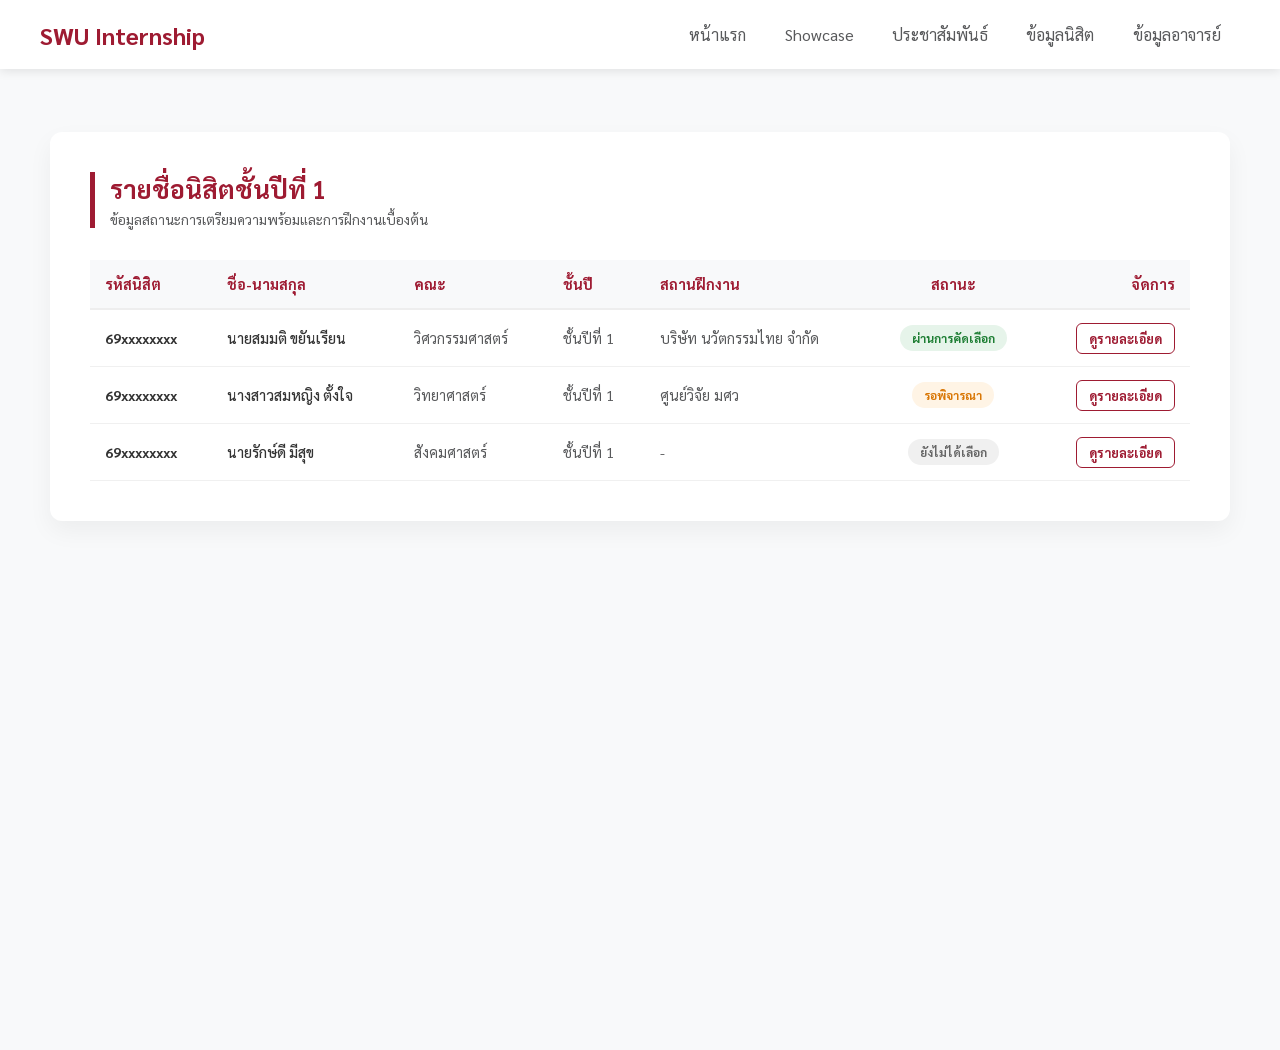
==== std1.html @ 2aab1831 "html update" ====
<!DOCTYPE html>
<html lang="th">
<head>
    <meta charset="UTF-8">
    <meta name="viewport" content="width=device-width, initial-scale=1.0">
    <title>ข้อมูลนิสิตปี 1 - SWU Internship</title>
    <link rel="stylesheet" href="std1.css">
    <link href="https://fonts.googleapis.com/css2?family=Sarabun:wght@300;400;700&display=swap" rel="stylesheet">
</head>
<body>

    <nav class="navbar">
        <div class="nav-container">
            <a href="#" class="nav-logo">SWU Internship</a>
            <ul class="nav-menu">
                <li><a href="index.html">หน้าแรก</a></li>
                <li><a href="showcase.html">Showcase</a></li>
                <li><a href="notify.html">ประชาสัมพันธ์</a></li>
                <li class="dropdown">
                    <a href="javascript:void(0)" class="dropbtn">ข้อมูลนิสิต</a>
                    <div class="dropdown-content">
                        <a href="std1.html">นิสิตชั้นปีที่ 1</a>
                        <a href="std2.html">นิสิตชั้นปีที่ 2</a>
                        <a href="std3.html">นิสิตชั้นปีที่ 3</a>
                        <a href="std4.html">นิสิตชั้นปีที่ 4</a>
                    </div>
                </li>
                <li><a href="teach.html">ข้อมูลอาจารย์</a></li>
            </ul>
        </div>
    </nav>

    <div class="main-content">
        <div class="student-list-container">
            <div class="list-header">
                <h2>รายชื่อนิสิตชั้นปีที่ 1</h2>
                <p>ข้อมูลสถานะการเตรียมความพร้อมและการฝึกงานเบื้องต้น</p>
            </div>

            <div class="table-wrapper">
                <table class="data-table">
                    <thead>
                        <tr>
                            <th>รหัสนิสิต</th>
                            <th>ชื่อ-นามสกุล</th>
                            <th>คณะ</th>
                            <th>ชั้นปี</th>
                            <th>สถานฝึกงาน</th>
                            <th class="text-center">สถานะ</th>
                            <th class="text-right">จัดการ</th>
                        </tr>
                    </thead>
                    <tbody>
                        <tr>
                            <td class="id-col">69xxxxxxxx</td>
                            <td class="name-col">นายสมมติ ขยันเรียน</td>
                            <td>วิศวกรรมศาสตร์</td>
                            <td>ชั้นปีที่ 1</td>
                            <td>บริษัท นวัตกรรมไทย จำกัด</td>
                            <td class="text-center"><span class="badge success">ผ่านการคัดเลือก</span></td>
                            <td class="text-right">
                                <a href="#" class="action-btn view">ดูรายละเอียด</a>
                            </td>
                        </tr>
                        <tr>
                            <td class="id-col">69xxxxxxxx</td>
                            <td class="name-col">นางสาวสมหญิง ตั้งใจ</td>
                            <td>วิทยาศาสตร์</td>
                            <td>ชั้นปีที่ 1</td>
                            <td>ศูนย์วิจัย มศว</td>
                            <td class="text-center"><span class="badge pending">รอพิจารณา</span></td>
                            <td class="text-right">
                                <a href="#" class="action-btn view">ดูรายละเอียด</a>
                            </td>
                        </tr>
                        <tr>
                            <td class="id-col">69xxxxxxxx</td>
                            <td class="name-col">นายรักษ์ดี มีสุข</td>
                            <td>สังคมศาสตร์</td>
                            <td>ชั้นปีที่ 1</td>
                            <td>-</td>
                            <td class="text-center"><span class="badge gray">ยังไม่ได้เลือก</span></td>
                            <td class="text-right">
                                <a href="#" class="action-btn view">ดูรายละเอียด</a>
                            </td>
                        </tr>
                    </tbody>
                </table>
            </div>
        </div>
    </div>

</body>
</html>
---- std1.css ----
/* การตั้งค่า Font และรากฐานของระบบ */
:root {
    --swu-red: #9e1b32;
    --swu-dark: #7a1526;
    --swu-gray: #58595b;
    --light-gray: #f8f9fa;
    --white: #ffffff;
}

body {
    font-family: 'Sarabun', sans-serif;
    margin: 0;
    padding: 0;
    background-color: var(--light-gray);
}


/* --- Navigation Bar Style --- */
.navbar {
    background-color: var(--white);
    box-shadow: 0 2px 10px rgba(0,0,0,0.1);
    position: fixed;
    top: 0;
    width: 100%;
    z-index: 1000;
}

.nav-container {
    display: flex;
    justify-content: space-between;
    align-items: center;
    max-width: 1200px;
    margin: 0 auto;
    padding: 0.5rem 2rem;
}

.nav-logo {
    color: var(--swu-red);
    font-size: 1.5rem;
    font-weight: bold;
    text-decoration: none;
}

.nav-menu {
    list-style: none;
    display: flex;
    margin: 0;
    padding: 0;
}

.nav-menu li {
    position: relative;
}

.nav-menu a {
    display: block;
    padding: 1rem 1.2rem;
    color: var(--swu-gray);
    text-decoration: none;
    transition: color 0.3s;
}

.nav-menu a:hover {
    color: var(--swu-red);
}

/* Dropdown Custom Style */
.dropdown-content {
    display: none;
    position: absolute;
    background-color: var(--white);
    min-width: 160px;
    box-shadow: 0 8px 16px rgba(0,0,0,0.1);
    border-radius: 4px;
    z-index: 1;
}

.dropdown-content a {
    color: var(--swu-gray);
    padding: 12px 16px;
    font-size: 0.9rem;
}

.dropdown-content a:hover {
    background-color: var(--light-gray);
    color: var(--swu-red);
}

.dropdown:hover .dropdown-content {
    display: block;
}
/* --- Student Table Style --- */

.student-list-container {
    max-width: 1100px;
    width: 95%;
    margin: 2rem auto;
    background-color: var(--white);
    padding: 2.5rem;
    border-radius: 12px; /* ล้อกับหน้า Login */
    box-shadow: 0 10px 25px rgba(0,0,0,0.05);
}

.list-header {
    margin-bottom: 2rem;
    border-left: 5px solid var(--swu-red);
    padding-left: 15px;
}

.list-header h2 {
    font-size: 1.6rem;
    color: var(--swu-red);
    margin: 0;
}

.list-header p {
    color: var(--swu-gray);
    font-size: 0.85rem;
    margin-top: 5px;
}

/* Table Design */
.table-wrapper {
    overflow-x: auto;
}

.data-table {
    width: 100%;
    border-collapse: collapse;
    font-size: 0.9rem; /* เท่ากับขนาดตัวหนังสือหน้า Login */
    color: var(--swu-gray);
}

.data-table thead tr {
    background-color: var(--light-gray);
}

.data-table th {
    padding: 15px;
    text-align: left;
    font-weight: bold;
    color: var(--swu-red);
    border-bottom: 2px solid #eee;
}

.data-table td {
    padding: 15px;
    border-bottom: 1px solid #f0f0f0;
    vertical-align: middle;
}

.data-table tbody tr:hover {
    background-color: rgba(158, 27, 50, 0.02);
    transition: 0.2s;
}

/* ID & Name Styling */
.id-col { font-weight: bold; color: #333; }
.name-col { font-weight: 500; color: #333; }

/* Status Badges */
.badge {
    padding: 5px 12px;
    border-radius: 50px;
    font-size: 0.75rem;
    font-weight: bold;
    display: inline-block;
}

.badge.success { background-color: #e6f4ea; color: #1e7e34; }
.badge.pending { background-color: #fff4e5; color: #d97706; }
.badge.gray { background-color: #f0f0f0; color: #666; }

/* Action Buttons */
.action-btn {
    text-decoration: none;
    font-weight: bold;
    font-size: 0.8rem;
    padding: 6px 12px;
    border-radius: 6px;
    border: 1px solid var(--swu-red);
    color: var(--swu-red);
    transition: 0.3s;
}

.action-btn:hover {
    background-color: var(--swu-red);
    color: var(--white);
}

/* Utilities */
.text-center { text-align: center !important; }
.text-right { text-align: right !important; }

/* ปรับปรุงช่องว่างเนื้อหา */
.main-content {
    min-height: 100vh;
    padding-top: 100px; /* เว้นระยะจาก Navbar */
    padding-bottom: 50px;
}
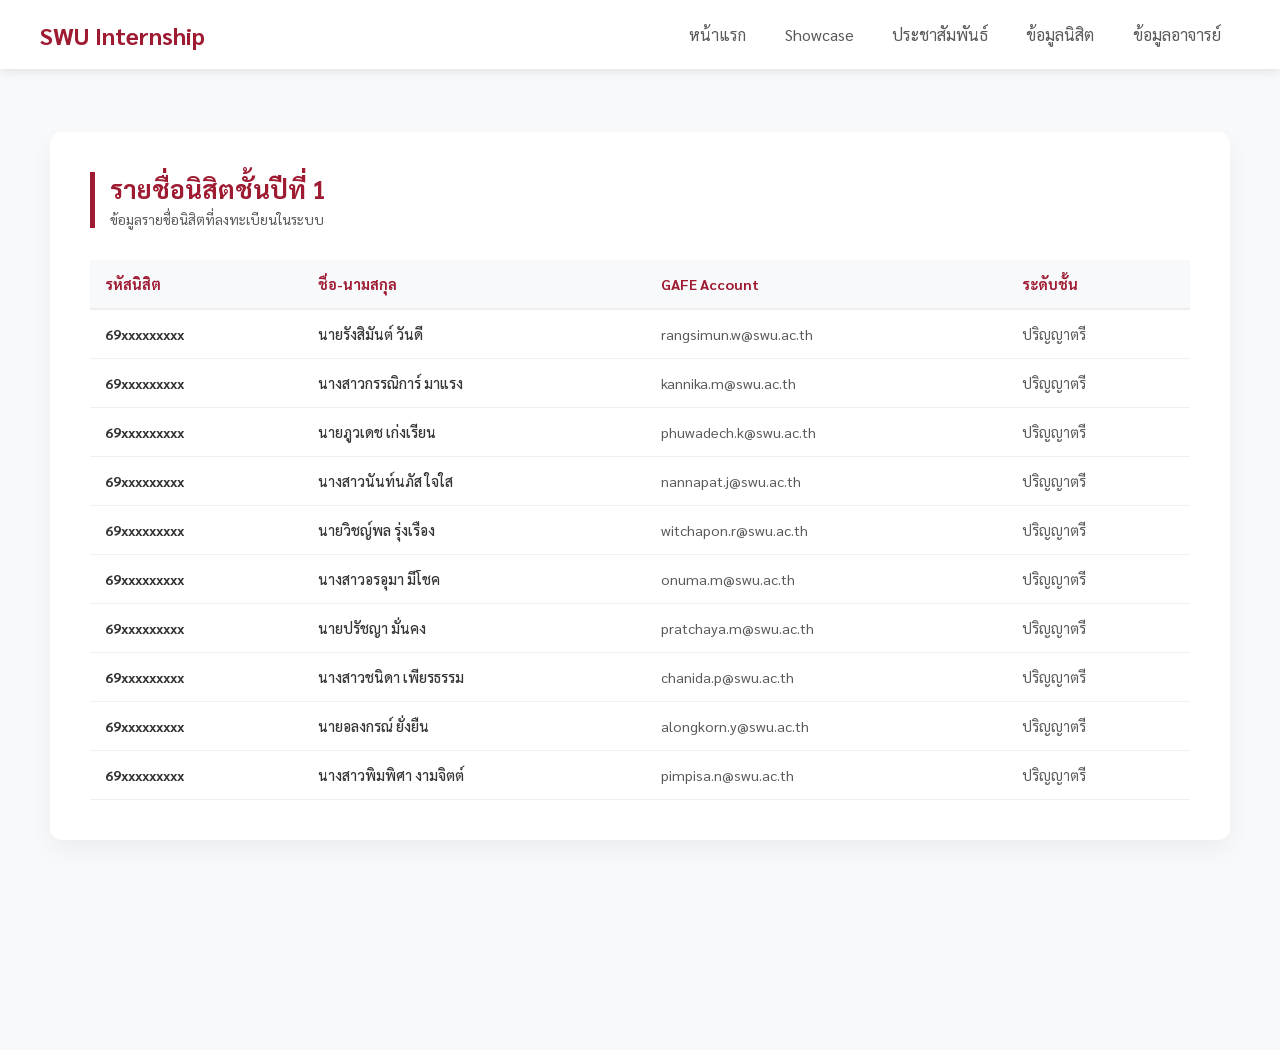
==== commit 474b88ce: "update" ====
--- a/std1.html
+++ b/std1.html
@@ -4,7 +4,7 @@
     <meta charset="UTF-8">
     <meta name="viewport" content="width=device-width, initial-scale=1.0">
     <title>ข้อมูลนิสิตปี 1 - SWU Internship</title>
-    <link rel="stylesheet" href="std1.css">
+    <link rel="stylesheet" href="std.css">
     <link href="https://fonts.googleapis.com/css2?family=Sarabun:wght@300;400;700&display=swap" rel="stylesheet">
 </head>
 <body>
@@ -34,7 +34,7 @@
         <div class="student-list-container">
             <div class="list-header">
                 <h2>รายชื่อนิสิตชั้นปีที่ 1</h2>
-                <p>ข้อมูลสถานะการเตรียมความพร้อมและการฝึกงานเบื้องต้น</p>
+                <p>ข้อมูลรายชื่อนิสิตที่ลงทะเบียนในระบบ</p>
             </div>
 
             <div class="table-wrapper">
@@ -43,47 +43,21 @@
                         <tr>
                             <th>รหัสนิสิต</th>
                             <th>ชื่อ-นามสกุล</th>
-                            <th>คณะ</th>
-                            <th>ชั้นปี</th>
-                            <th>สถานฝึกงาน</th>
-                            <th class="text-center">สถานะ</th>
-                            <th class="text-right">จัดการ</th>
+                            <th>GAFE Account</th>
+                            <th>ระดับชั้น</th>
                         </tr>
                     </thead>
                     <tbody>
-                        <tr>
-                            <td class="id-col">69xxxxxxxx</td>
-                            <td class="name-col">นายสมมติ ขยันเรียน</td>
-                            <td>วิศวกรรมศาสตร์</td>
-                            <td>ชั้นปีที่ 1</td>
-                            <td>บริษัท นวัตกรรมไทย จำกัด</td>
-                            <td class="text-center"><span class="badge success">ผ่านการคัดเลือก</span></td>
-                            <td class="text-right">
-                                <a href="#" class="action-btn view">ดูรายละเอียด</a>
-                            </td>
-                        </tr>
-                        <tr>
-                            <td class="id-col">69xxxxxxxx</td>
-                            <td class="name-col">นางสาวสมหญิง ตั้งใจ</td>
-                            <td>วิทยาศาสตร์</td>
-                            <td>ชั้นปีที่ 1</td>
-                            <td>ศูนย์วิจัย มศว</td>
-                            <td class="text-center"><span class="badge pending">รอพิจารณา</span></td>
-                            <td class="text-right">
-                                <a href="#" class="action-btn view">ดูรายละเอียด</a>
-                            </td>
-                        </tr>
-                        <tr>
-                            <td class="id-col">69xxxxxxxx</td>
-                            <td class="name-col">นายรักษ์ดี มีสุข</td>
-                            <td>สังคมศาสตร์</td>
-                            <td>ชั้นปีที่ 1</td>
-                            <td>-</td>
-                            <td class="text-center"><span class="badge gray">ยังไม่ได้เลือก</span></td>
-                            <td class="text-right">
-                                <a href="#" class="action-btn view">ดูรายละเอียด</a>
-                            </td>
-                        </tr>
+                        <tr><td class="id-col">69xxxxxxxxx</td><td class="name-col">นายรังสิมันต์ วันดี</td><td>rangsimun.w@swu.ac.th</td><td>ปริญญาตรี</td></tr>
+                        <tr><td class="id-col">69xxxxxxxxx</td><td class="name-col">นางสาวกรรณิการ์ มาแรง</td><td>kannika.m@swu.ac.th</td><td>ปริญญาตรี</td></tr>
+                        <tr><td class="id-col">69xxxxxxxxx</td><td class="name-col">นายภูวเดช เก่งเรียน</td><td>phuwadech.k@swu.ac.th</td><td>ปริญญาตรี</td></tr>
+                        <tr><td class="id-col">69xxxxxxxxx</td><td class="name-col">นางสาวนันท์นภัส ใจใส</td><td>nannapat.j@swu.ac.th</td><td>ปริญญาตรี</td></tr>
+                        <tr><td class="id-col">69xxxxxxxxx</td><td class="name-col">นายวิชญ์พล รุ่งเรือง</td><td>witchapon.r@swu.ac.th</td><td>ปริญญาตรี</td></tr>
+                        <tr><td class="id-col">69xxxxxxxxx</td><td class="name-col">นางสาวอรอุมา มีโชค</td><td>onuma.m@swu.ac.th</td><td>ปริญญาตรี</td></tr>
+                        <tr><td class="id-col">69xxxxxxxxx</td><td class="name-col">นายปรัชญา มั่นคง</td><td>pratchaya.m@swu.ac.th</td><td>ปริญญาตรี</td></tr>
+                        <tr><td class="id-col">69xxxxxxxxx</td><td class="name-col">นางสาวชนิดา เพียรธรรม</td><td>chanida.p@swu.ac.th</td><td>ปริญญาตรี</td></tr>
+                        <tr><td class="id-col">69xxxxxxxxx</td><td class="name-col">นายอลงกรณ์ ยั่งยืน</td><td>alongkorn.y@swu.ac.th</td><td>ปริญญาตรี</td></tr>
+                        <tr><td class="id-col">69xxxxxxxxx</td><td class="name-col">นางสาวพิมพิศา งามจิตต์</td><td>pimpisa.n@swu.ac.th</td><td>ปริญญาตรี</td></tr>
                     </tbody>
                 </table>
             </div>
--- a/std.css
+++ b/std.css
@@ -0,0 +1,200 @@
+
+:root {
+    --swu-red: #9e1b32;
+    --swu-dark: #7a1526;
+    --swu-gray: #58595b;
+    --light-gray: #f8f9fa;
+    --white: #ffffff;
+}
+
+body {
+    font-family: 'Sarabun', sans-serif;
+    margin: 0;
+    padding: 0;
+    background-color: var(--light-gray);
+}
+
+
+
+.navbar {
+    background-color: var(--white);
+    box-shadow: 0 2px 10px rgba(0,0,0,0.1);
+    position: fixed;
+    top: 0;
+    width: 100%;
+    z-index: 1000;
+}
+
+.nav-container {
+    display: flex;
+    justify-content: space-between;
+    align-items: center;
+    max-width: 1200px;
+    margin: 0 auto;
+    padding: 0.5rem 2rem;
+}
+
+.nav-logo {
+    color: var(--swu-red);
+    font-size: 1.5rem;
+    font-weight: bold;
+    text-decoration: none;
+}
+
+.nav-menu {
+    list-style: none;
+    display: flex;
+    margin: 0;
+    padding: 0;
+}
+
+.nav-menu li {
+    position: relative;
+}
+
+.nav-menu a {
+    display: block;
+    padding: 1rem 1.2rem;
+    color: var(--swu-gray);
+    text-decoration: none;
+    transition: color 0.3s;
+}
+
+.nav-menu a:hover {
+    color: var(--swu-red);
+}
+
+
+.dropdown-content {
+    display: none;
+    position: absolute;
+    background-color: var(--white);
+    min-width: 160px;
+    box-shadow: 0 8px 16px rgba(0,0,0,0.1);
+    border-radius: 4px;
+    z-index: 1;
+}
+
+.dropdown-content a {
+    color: var(--swu-gray);
+    padding: 12px 16px;
+    font-size: 0.9rem;
+}
+
+.dropdown-content a:hover {
+    background-color: var(--light-gray);
+    color: var(--swu-red);
+}
+
+.dropdown:hover .dropdown-content {
+    display: block;
+}
+
+
+.student-list-container {
+    max-width: 1100px;
+    width: 95%;
+    margin: 2rem auto;
+    background-color: var(--white);
+    padding: 2.5rem;
+    border-radius: 12px; /* ล้อกับหน้า Login */
+    box-shadow: 0 10px 25px rgba(0,0,0,0.05);
+}
+
+.list-header {
+    margin-bottom: 2rem;
+    border-left: 5px solid var(--swu-red);
+    padding-left: 15px;
+}
+
+.list-header h2 {
+    font-size: 1.6rem;
+    color: var(--swu-red);
+    margin: 0;
+}
+
+.list-header p {
+    color: var(--swu-gray);
+    font-size: 0.85rem;
+    margin-top: 5px;
+}
+
+
+.table-wrapper {
+    overflow-x: auto;
+}
+
+.data-table {
+    width: 100%;
+    border-collapse: collapse;
+    font-size: 0.9rem;
+    color: var(--swu-gray);
+}
+
+.data-table thead tr {
+    background-color: var(--light-gray);
+}
+
+.data-table th {
+    padding: 15px;
+    text-align: left;
+    font-weight: bold;
+    color: var(--swu-red);
+    border-bottom: 2px solid #eee;
+}
+
+.data-table td {
+    padding: 15px;
+    border-bottom: 1px solid #f0f0f0;
+    vertical-align: middle;
+}
+
+.data-table tbody tr:hover {
+    background-color: rgba(158, 27, 50, 0.02);
+    transition: 0.2s;
+}
+
+
+.id-col { font-weight: bold; color: #333; }
+.name-col { font-weight: 500; color: #333; }
+
+
+.badge {
+    padding: 5px 12px;
+    border-radius: 50px;
+    font-size: 0.75rem;
+    font-weight: bold;
+    display: inline-block;
+}
+
+.badge.success { background-color: #e6f4ea; color: #1e7e34; }
+.badge.pending { background-color: #fff4e5; color: #d97706; }
+.badge.gray { background-color: #f0f0f0; color: #666; }
+
+
+.action-btn {
+    text-decoration: none;
+    font-weight: bold;
+    font-size: 0.8rem;
+    padding: 6px 12px;
+    border-radius: 6px;
+    border: 1px solid var(--swu-red);
+    color: var(--swu-red);
+    transition: 0.3s;
+}
+
+.action-btn:hover {
+    background-color: var(--swu-red);
+    color: var(--white);
+}
+
+
+.text-center { text-align: center !important; }
+.text-right { text-align: right !important; }
+
+
+.main-content {
+    min-height: 100vh;
+    padding-top: 100px;
+    padding-bottom: 50px;
+}
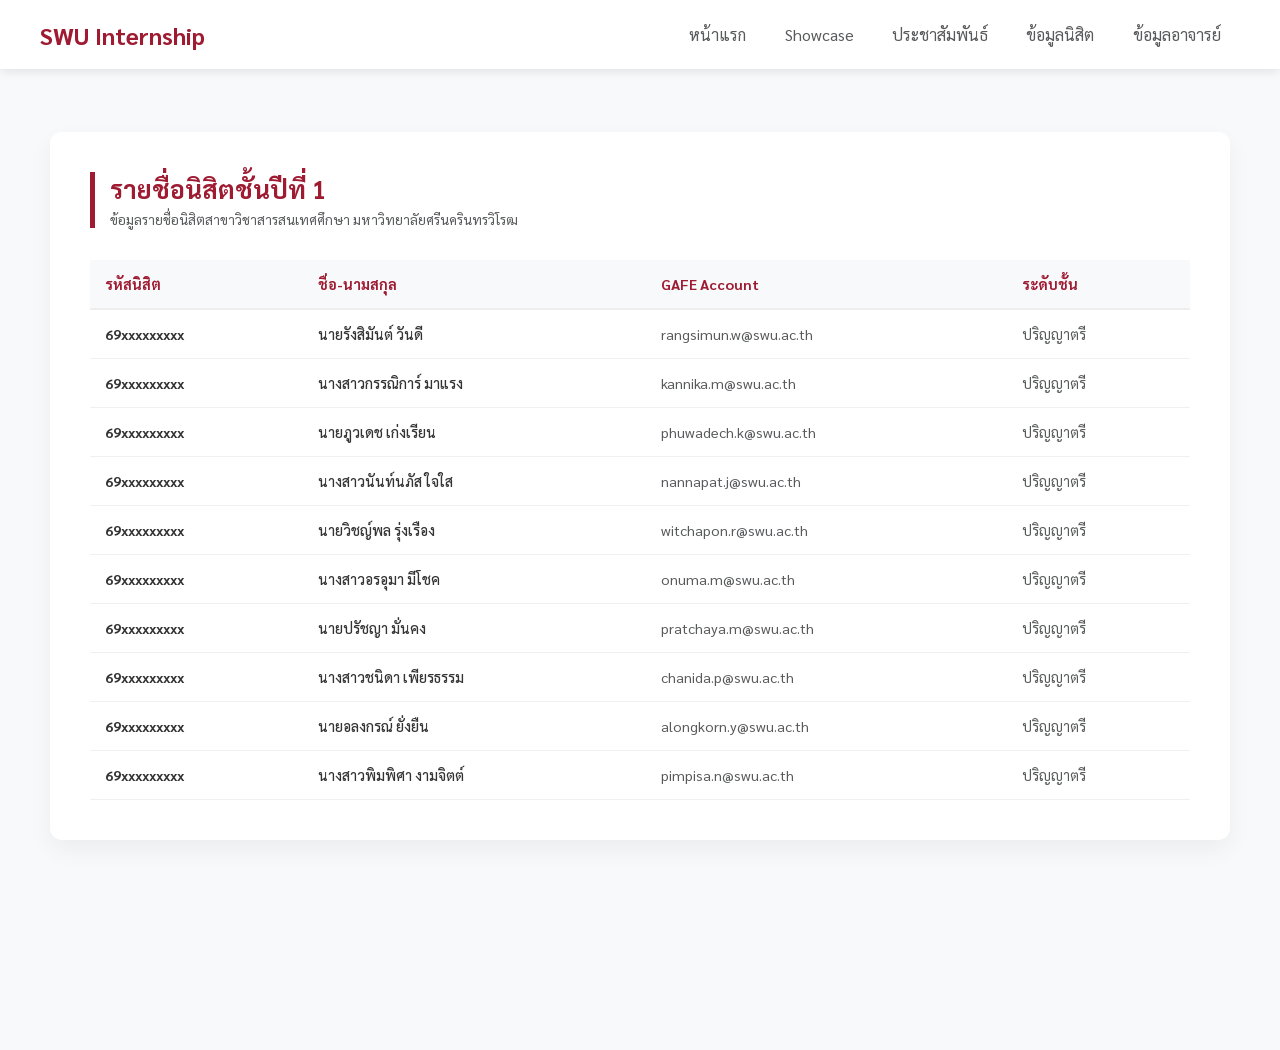
==== commit 0db362ea: "update" ====
--- a/std1.html
+++ b/std1.html
@@ -34,7 +34,7 @@
         <div class="student-list-container">
             <div class="list-header">
                 <h2>รายชื่อนิสิตชั้นปีที่ 1</h2>
-                <p>ข้อมูลรายชื่อนิสิตที่ลงทะเบียนในระบบ</p>
+                <p>ข้อมูลรายชื่อนิสิตสาขาวิชาสารสนเทศศึกษา มหาวิทยาลัยศรีนครินทรวิโรฒ</p>
             </div>
 
             <div class="table-wrapper">
